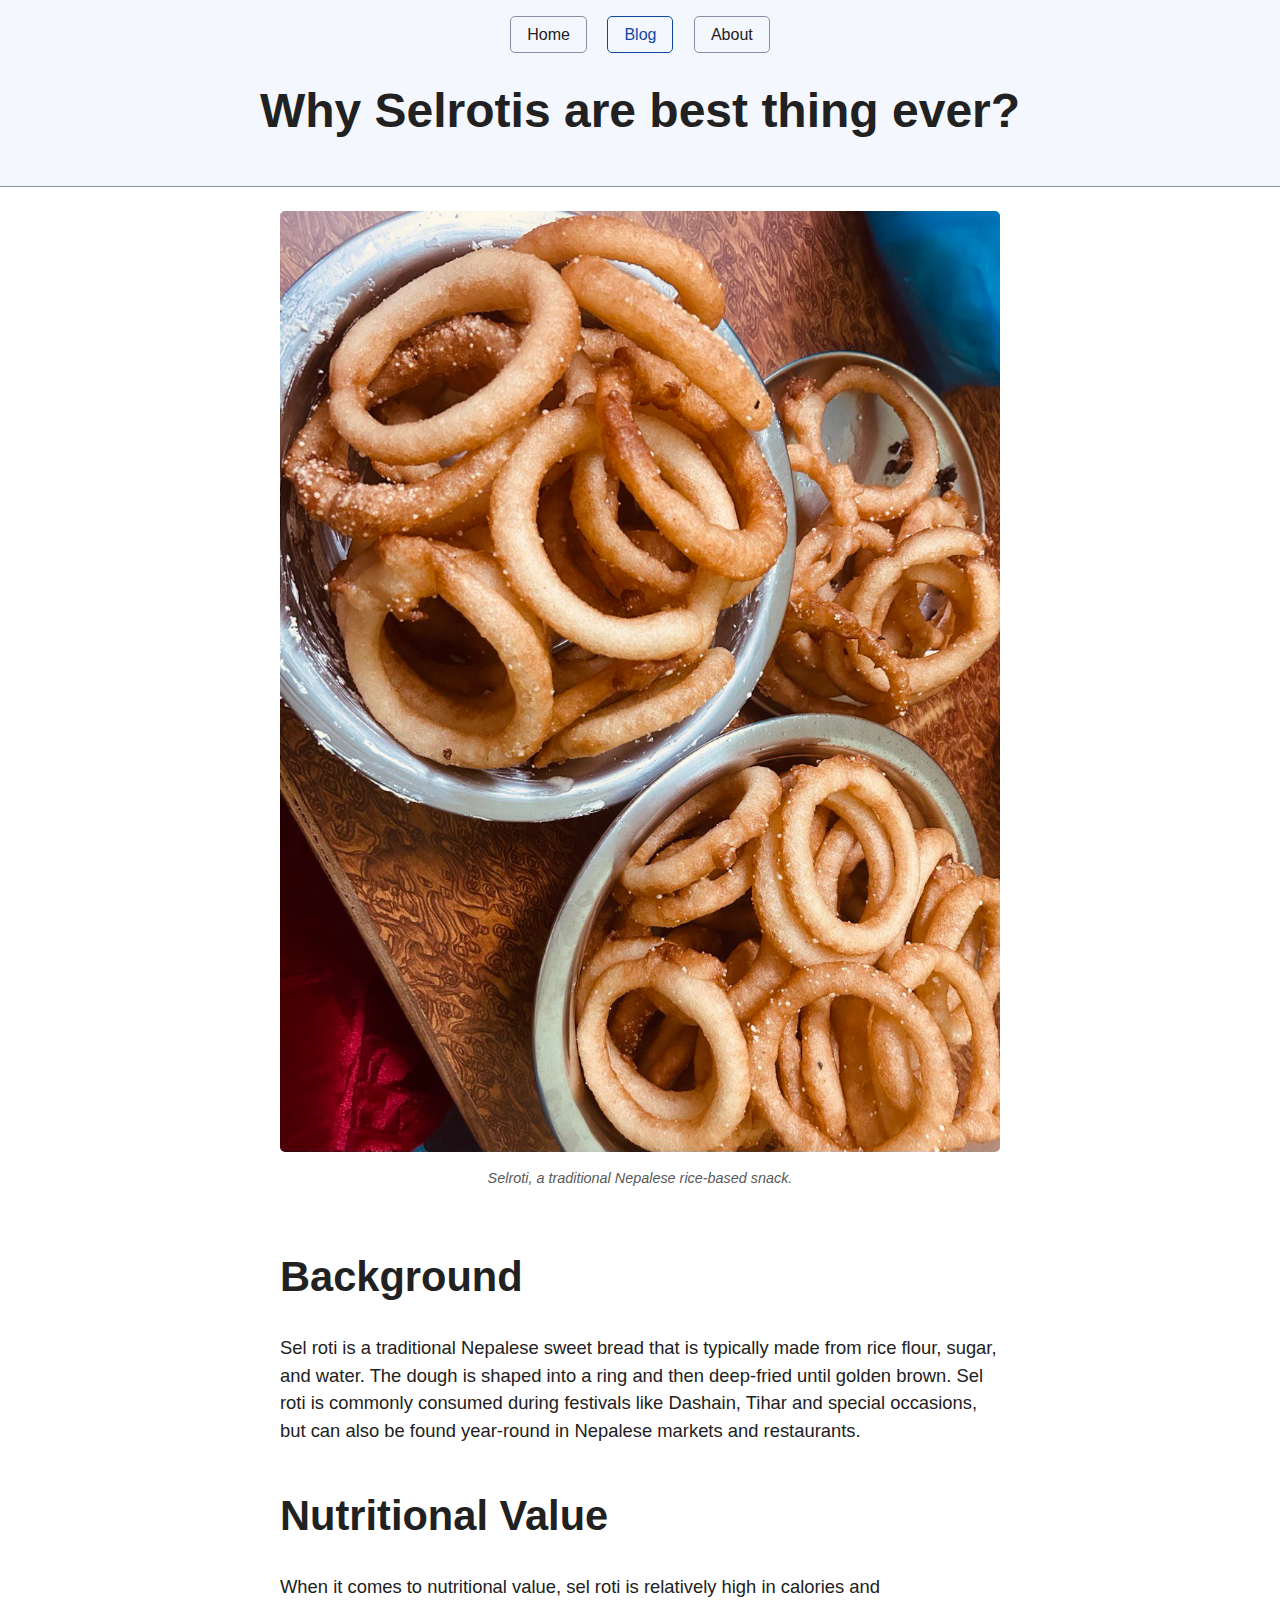
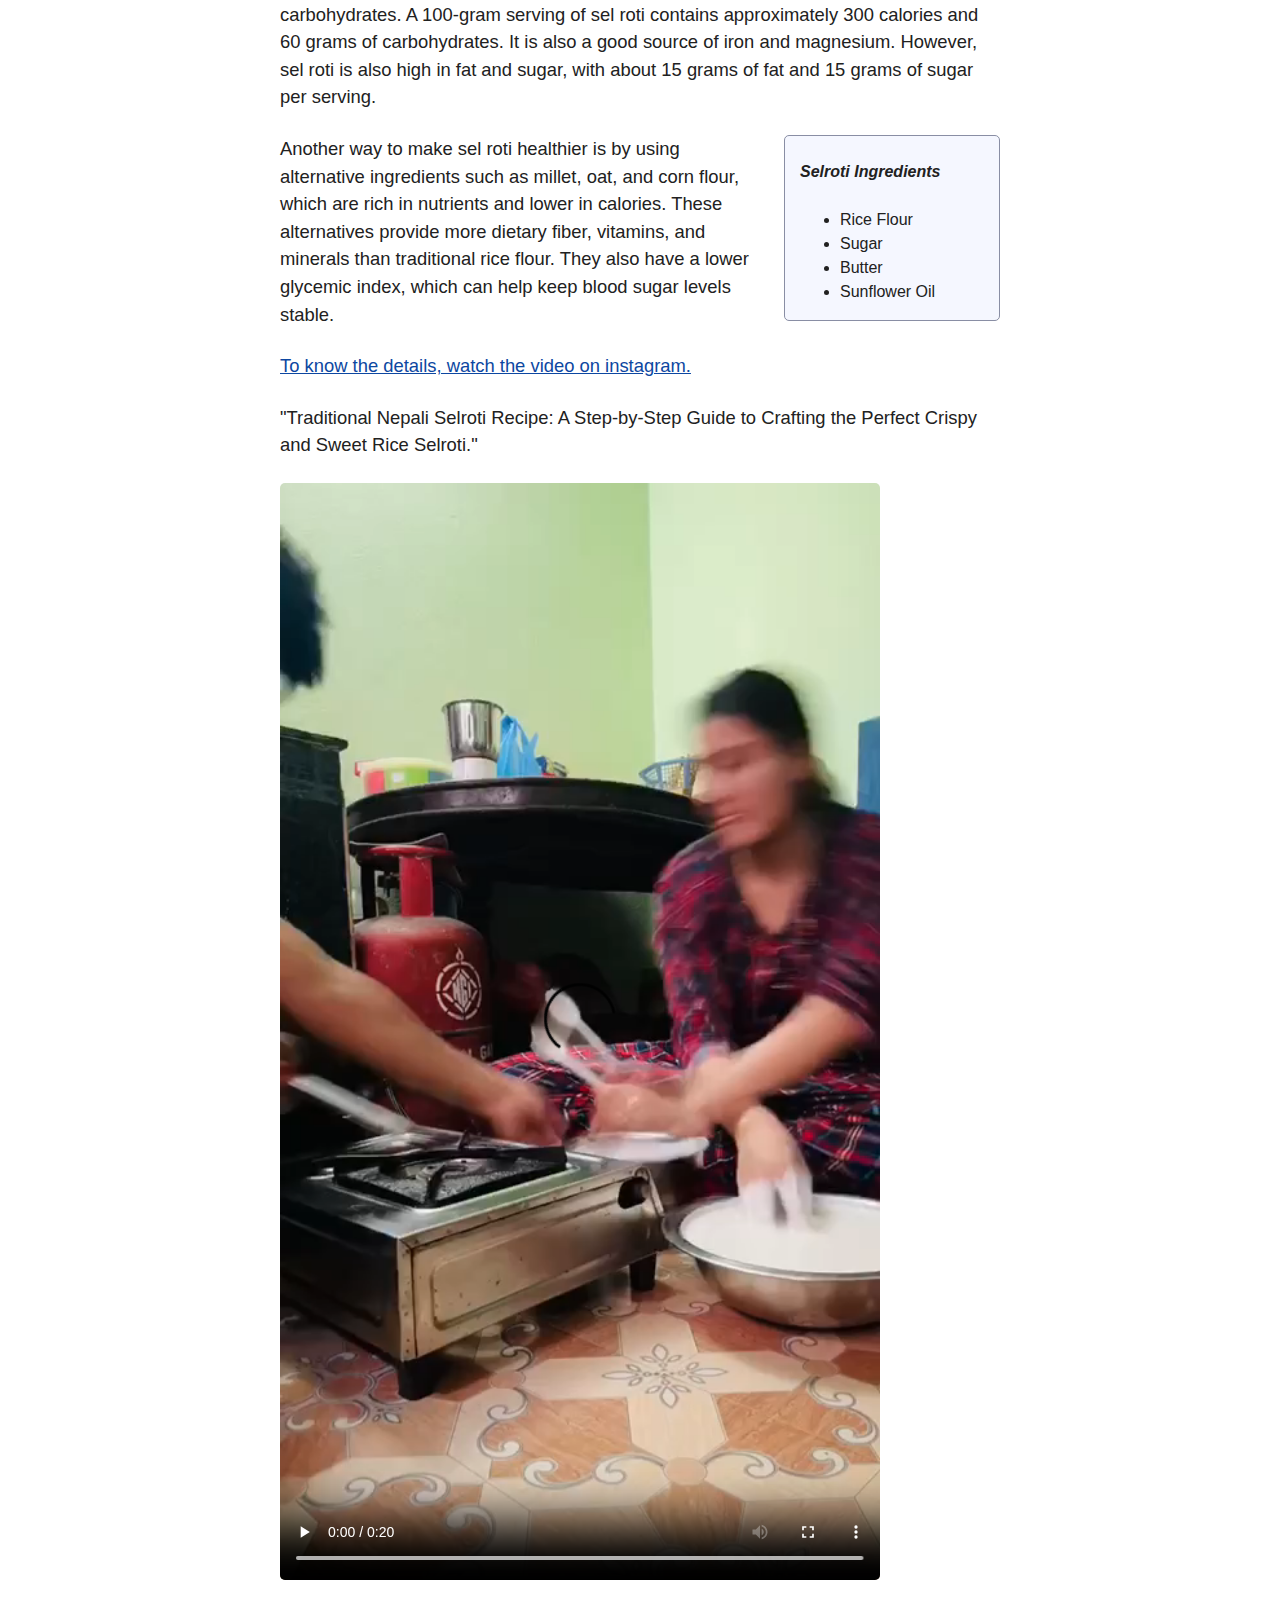
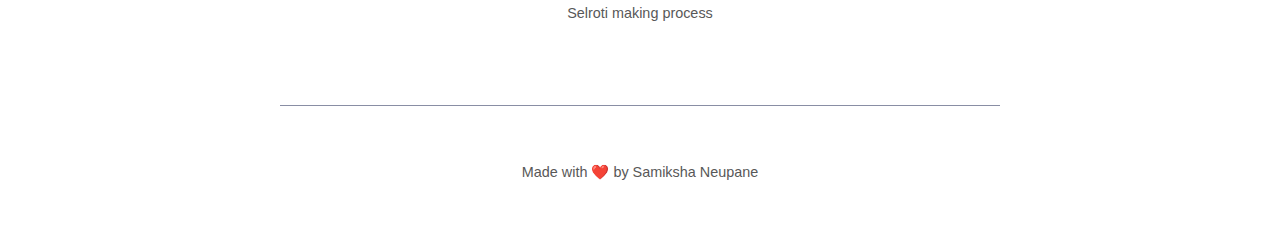
==== Blog/2024-10-14- Selrotis.html @ 33b3d6fc "Folder structure changes;" ====
<!DOCTYPE html>
<html>
  <head>
    <title>Why Selroti are best thing ever?</title>
    <link rel="stylesheet" href="../css folder/simple.css" />
  </head>
  <body>
    <header>
      <nav>
        <a href="../index.html">Home</a>
        <a href="index.html" aria-current="true">Blog</a>
        <a href="../about.html">About</a>
      </nav>
      <h1>Why Selrotis are best thing ever?</h1>
    </header>

    <main>
      <figure>
        <img src="../images folder/Selroti.jpg" alt="Photograph of Selroti" />
        <figcaption>
          <em>Selroti, a traditional Nepalese rice-based snack.</em>
        </figcaption>
      </figure>

      <h2>Background</h2>
      <p>
        Sel roti is a traditional Nepalese sweet bread that is typically made
        from rice flour, sugar, and water. The dough is shaped into a ring and
        then deep-fried until golden brown. Sel roti is commonly consumed during
        festivals like Dashain, Tihar and special occasions, but can also be
        found year-round in Nepalese markets and restaurants.
      </p>
      <h2>Nutritional Value</h2>
      <p>
        When it comes to nutritional value, sel roti is relatively high in
        calories and carbohydrates. A 100-gram serving of sel roti contains
        approximately 300 calories and 60 grams of carbohydrates. It is also a
        good source of iron and magnesium. However, sel roti is also high in fat
        and sugar, with about 15 grams of fat and 15 grams of sugar per serving.
      </p>
      <aside>
        <p>
          <strong><em>Selroti Ingredients</em></strong>
        </p>
        <ul>
          <li>Rice Flour</li>
          <li>Sugar</li>
          <li>Butter</li>
          <li>Sunflower Oil</li>
        </ul>
      </aside>
      <p>
        Another way to make sel roti healthier is by using alternative
        ingredients such as millet, oat, and corn flour, which are rich in
        nutrients and lower in calories. These alternatives provide more dietary
        fiber, vitamins, and minerals than traditional rice flour. They also
        have a lower glycemic index, which can help keep blood sugar levels
        stable.
      </p>
      <a href="" target="_blank">
        To know the details, watch the video on instagram.
      </a>

      <p>
        "Traditional Nepali Selroti Recipe: A Step-by-Step Guide to Crafting the
        Perfect Crispy and Sweet Rice Selroti."
      </p>
    </main>

    <figure>
      <video width="600" controls>
        <source
          src="../images folder/document_6084673030007558131.mp4"
          type="video/mp4"
        />
        Your browser does not support the video tag.
      </video>
      <figcaption>Selroti making process</figcaption>
    </figure>

    <footer>
      <p>Made with ❤️ by Samiksha Neupane</p>
    </footer>
  </body>
</html>
---- css folder/simple.css ----
/* Global variables. */
:root,
::backdrop {
  /* Set sans-serif & mono fonts */
  --sans-font: -apple-system, BlinkMacSystemFont, "Avenir Next", Avenir,
    "Nimbus Sans L", Roboto, "Noto Sans", "Segoe UI", Arial, Helvetica,
    "Helvetica Neue", sans-serif;
  --mono-font: Consolas, Menlo, Monaco, "Andale Mono", "Ubuntu Mono", monospace;
  --standard-border-radius: 5px;

  /* Default (light) theme */
  --bg: #fff;
  --accent-bg: #f5f7ff;
  --text: #212121;
  --text-light: #585858;
  --border: #898EA4;
  --accent: #0d47a1;
  --accent-hover: #1266e2;
  --accent-text: var(--bg);
  --code: #d81b60;
  --preformatted: #444;
  --marked: #ffdd33;
  --disabled: #efefef;
}

/* Dark theme */
@media (prefers-color-scheme: dark) {
  :root,
  ::backdrop {
    color-scheme: dark;
    --bg: #212121;
    --accent-bg: #2b2b2b;
    --text: #dcdcdc;
    --text-light: #ababab;
    --accent: #ffb300;
    --accent-hover: #ffe099;
    --accent-text: var(--bg);
    --code: #f06292;
    --preformatted: #ccc;
    --disabled: #111;
  }
  /* Add a bit of transparency so light media isn't so glaring in dark mode */
  img,
  video {
    opacity: 0.8;
  }
}

/* Reset box-sizing */
*, *::before, *::after {
  box-sizing: border-box;
}

/* Reset default appearance */
textarea,
select,
input,
progress {
  appearance: none;
  -webkit-appearance: none;
  -moz-appearance: none;
}

html {
  /* Set the font globally */
  font-family: var(--sans-font);
  scroll-behavior: smooth;
}

/* Make the body a nice central block */
body {
  color: var(--text);
  background-color: var(--bg);
  font-size: 1.15rem;
  line-height: 1.5;
  display: grid;
  grid-template-columns: 1fr min(45rem, 90%) 1fr;
  margin: 0;
}
body > * {
  grid-column: 2;
}

/* Make the header bg full width, but the content inline with body */
body > header {
  background-color: var(--accent-bg);
  border-bottom: 1px solid var(--border);
  text-align: center;
  padding: 0 0.5rem 2rem 0.5rem;
  grid-column: 1 / -1;
}

body > header > *:only-child {
  margin-block-start: 2rem;
}

body > header h1 {
  max-width: 1200px;
  margin: 1rem auto;
}

body > header p {
  max-width: 40rem;
  margin: 1rem auto;
}

/* Add a little padding to ensure spacing is correct between content and header > nav */
main {
  padding-top: 1.5rem;
}

body > footer {
  margin-top: 4rem;
  padding: 2rem 1rem 1.5rem 1rem;
  color: var(--text-light);
  font-size: 0.9rem;
  text-align: center;
  border-top: 1px solid var(--border);
}

/* Format headers */
h1 {
  font-size: 3rem;
}

h2 {
  font-size: 2.6rem;
  margin-top: 3rem;
}

h3 {
  font-size: 2rem;
  margin-top: 3rem;
}

h4 {
  font-size: 1.44rem;
}

h5 {
  font-size: 1.15rem;
}

h6 {
  font-size: 0.96rem;
}

p {
  margin: 1.5rem 0;
}

/* Prevent long strings from overflowing container */
p, h1, h2, h3, h4, h5, h6 {
  overflow-wrap: break-word;
}

/* Fix line height when title wraps */
h1,
h2,
h3 {
  line-height: 1.1;
}

/* Reduce header size on mobile */
@media only screen and (max-width: 720px) {
  h1 {
    font-size: 2.5rem;
  }

  h2 {
    font-size: 2.1rem;
  }

  h3 {
    font-size: 1.75rem;
  }

  h4 {
    font-size: 1.25rem;
  }
}

/* Format links & buttons */
a,
a:visited {
  color: var(--accent);
}

a:hover {
  text-decoration: none;
}

button,
.button,
a.button, /* extra specificity to override a */
input[type="submit"],
input[type="reset"],
input[type="button"],
label[type="button"] {
  border: 1px solid var(--accent);
  background-color: var(--accent);
  color: var(--accent-text);
  padding: 0.5rem 0.9rem;
  text-decoration: none;
  line-height: normal;
}

.button[aria-disabled="true"], 
input:disabled,
textarea:disabled,
select:disabled,
button[disabled] {
  cursor: not-allowed;
  background-color: var(--disabled);
  border-color: var(--disabled);
  color: var(--text-light);
}

input[type="range"] {
  padding: 0;
}

/* Set the cursor to '?' on an abbreviation and style the abbreviation to show that there is more information underneath */
abbr[title] {
  cursor: help;
  text-decoration-line: underline;
  text-decoration-style: dotted;
}

button:enabled:hover,
.button:not([aria-disabled="true"]):hover,
input[type="submit"]:enabled:hover,
input[type="reset"]:enabled:hover,
input[type="button"]:enabled:hover,
label[type="button"]:hover {
  background-color: var(--accent-hover);
  border-color: var(--accent-hover);
  cursor: pointer;
}

.button:focus-visible,
button:focus-visible:where(:enabled),
input:enabled:focus-visible:where(
  [type="submit"],
  [type="reset"],
  [type="button"]
) {
  outline: 2px solid var(--accent);
  outline-offset: 1px;
}

/* Format navigation */
header > nav {
  font-size: 1rem;
  line-height: 2;
  padding: 1rem 0 0 0;
}

/* Use flexbox to allow items to wrap, as needed */
header > nav ul,
header > nav ol {
  align-content: space-around;
  align-items: center;
  display: flex;
  flex-direction: row;
  flex-wrap: wrap;
  justify-content: center;
  list-style-type: none;
  margin: 0;
  padding: 0;
}

/* List items are inline elements, make them behave more like blocks */
header > nav ul li,
header > nav ol li {
  display: inline-block;
}

header > nav a,
header > nav a:visited {
  margin: 0 0.5rem 1rem 0.5rem;
  border: 1px solid var(--border);
  border-radius: var(--standard-border-radius);
  color: var(--text);
  display: inline-block;
  padding: 0.1rem 1rem;
  text-decoration: none;
}

header > nav a:hover,
header > nav a.current,
header > nav a[aria-current="page"],
header > nav a[aria-current="true"] {
  border-color: var(--accent);
  color: var(--accent);
  cursor: pointer;
}

/* Reduce nav side on mobile */
@media only screen and (max-width: 720px) {
  header > nav a {
    border: none;
    padding: 0;
    text-decoration: underline;
    line-height: 1;
  }
}

/* Consolidate box styling */
aside, details, pre, progress {
  background-color: var(--accent-bg);
  border: 1px solid var(--border);
  border-radius: var(--standard-border-radius);
  margin-bottom: 1rem;
}

aside {
  font-size: 1rem;
  width: 30%;
  padding: 0 15px;
  margin-inline-start: 15px;
  float: right;
}
*[dir="rtl"] aside {
  float: left;
}

/* Make aside full-width on mobile */
@media only screen and (max-width: 720px) {
  aside {
    width: 100%;
    float: none;
    margin-inline-start: 0;
  }
}

article, fieldset, dialog {
  border: 1px solid var(--border);
  padding: 1rem;
  border-radius: var(--standard-border-radius);
  margin-bottom: 1rem;
}

article h2:first-child,
section h2:first-child,
article h3:first-child,
section h3:first-child {
  margin-top: 1rem;
}

section {
  border-top: 1px solid var(--border);
  border-bottom: 1px solid var(--border);
  padding: 2rem 1rem;
  margin: 3rem 0;
}

/* Don't double separators when chaining sections */
section + section,
section:first-child {
  border-top: 0;
  padding-top: 0;
}

section + section {
  margin-top: 0;
}

section:last-child {
  border-bottom: 0;
  padding-bottom: 0;
}

details {
  padding: 0.7rem 1rem;
}

summary {
  cursor: pointer;
  font-weight: bold;
  padding: 0.7rem 1rem;
  margin: -0.7rem -1rem;
  word-break: break-all;
}

details[open] > summary + * {
  margin-top: 0;
}

details[open] > summary {
  margin-bottom: 0.5rem;
}

details[open] > :last-child {
  margin-bottom: 0;
}

/* Format tables */
table {
  border-collapse: collapse;
  margin: 1.5rem 0;
}

figure > table {
  width: max-content;
  margin: 0;
}

td,
th {
  border: 1px solid var(--border);
  text-align: start;
  padding: 0.5rem;
}

th {
  background-color: var(--accent-bg);
  font-weight: bold;
}

tr:nth-child(even) {
  /* Set every other cell slightly darker. Improves readability. */
  background-color: var(--accent-bg);
}

table caption {
  font-weight: bold;
  margin-bottom: 0.5rem;
}

/* Format forms */
textarea,
select,
input,
button,
.button {
  font-size: inherit;
  font-family: inherit;
  padding: 0.5rem;
  margin-bottom: 0.5rem;
  border-radius: var(--standard-border-radius);
  box-shadow: none;
  max-width: 100%;
  display: inline-block;
}
textarea,
select,
input {
  color: var(--text);
  background-color: var(--bg);
  border: 1px solid var(--border);
}
label {
  display: block;
}
textarea:not([cols]) {
  width: 100%;
}

/* Add arrow to drop-down */
select:not([multiple]) {
  background-image: linear-gradient(45deg, transparent 49%, var(--text) 51%),
    linear-gradient(135deg, var(--text) 51%, transparent 49%);
  background-position: calc(100% - 15px), calc(100% - 10px);
  background-size: 5px 5px, 5px 5px;
  background-repeat: no-repeat;
  padding-inline-end: 25px;
}
*[dir="rtl"] select:not([multiple]) {
  background-position: 10px, 15px;
}

/* checkbox and radio button style */
input[type="checkbox"],
input[type="radio"] {
  vertical-align: middle;
  position: relative;
  width: min-content;
}

input[type="checkbox"] + label,
input[type="radio"] + label {
  display: inline-block;
}

input[type="radio"] {
  border-radius: 100%;
}

input[type="checkbox"]:checked,
input[type="radio"]:checked {
  background-color: var(--accent);
}

input[type="checkbox"]:checked::after {
  /* Creates a rectangle with colored right and bottom borders which is rotated to look like a check mark */
  content: " ";
  width: 0.18em;
  height: 0.32em;
  border-radius: 0;
  position: absolute;
  top: 0.05em;
  left: 0.17em;
  background-color: transparent;
  border-right: solid var(--bg) 0.08em;
  border-bottom: solid var(--bg) 0.08em;
  font-size: 1.8em;
  transform: rotate(45deg);
}
input[type="radio"]:checked::after {
  /* creates a colored circle for the checked radio button  */
  content: " ";
  width: 0.25em;
  height: 0.25em;
  border-radius: 100%;
  position: absolute;
  top: 0.125em;
  background-color: var(--bg);
  left: 0.125em;
  font-size: 32px;
}

/* Makes input fields wider on smaller screens */
@media only screen and (max-width: 720px) {
  textarea,
  select,
  input {
    width: 100%;
  }
}

/* Set a height for color input */
input[type="color"] {
  height: 2.5rem;
  padding:  0.2rem;
}

/* do not show border around file selector button */
input[type="file"] {
  border: 0;
}

/* Misc body elements */
hr {
  border: none;
  height: 1px;
  background: var(--border);
  margin: 1rem auto;
}

mark {
  padding: 2px 5px;
  border-radius: var(--standard-border-radius);
  background-color: var(--marked);
  color: black;
}

mark a {
  color: #0d47a1;
}

img,
video {
  max-width: 100%;
  height: auto;
  border-radius: var(--standard-border-radius);
}

figure {
  margin: 0;
  display: block;
  overflow-x: auto;
}

figure > img,
figure > picture > img {
  display: block;
  margin-inline: auto;
}

figcaption {
  text-align: center;
  font-size: 0.9rem;
  color: var(--text-light);
  margin-block: 1rem;
}

blockquote {
  margin-inline-start: 2rem;
  margin-inline-end: 0;
  margin-block: 2rem;
  padding: 0.4rem 0.8rem;
  border-inline-start: 0.35rem solid var(--accent);
  color: var(--text-light);
  font-style: italic;
}

cite {
  font-size: 0.9rem;
  color: var(--text-light);
  font-style: normal;
}

dt {
    color: var(--text-light);
}

/* Use mono font for code elements */
code,
pre,
pre span,
kbd,
samp {
  font-family: var(--mono-font);
  color: var(--code);
}

kbd {
  color: var(--preformatted);
  border: 1px solid var(--preformatted);
  border-bottom: 3px solid var(--preformatted);
  border-radius: var(--standard-border-radius);
  padding: 0.1rem 0.4rem;
}

pre {
  padding: 1rem 1.4rem;
  max-width: 100%;
  overflow: auto;
  color: var(--preformatted);
}

/* Fix embedded code within pre */
pre code {
  color: var(--preformatted);
  background: none;
  margin: 0;
  padding: 0;
}

/* Progress bars */
/* Declarations are repeated because you */
/* cannot combine vendor-specific selectors */
progress {
  width: 100%;
}

progress:indeterminate {
  background-color: var(--accent-bg);
}

progress::-webkit-progress-bar {
  border-radius: var(--standard-border-radius);
  background-color: var(--accent-bg);
}

progress::-webkit-progress-value {
  border-radius: var(--standard-border-radius);
  background-color: var(--accent);
}

progress::-moz-progress-bar {
  border-radius: var(--standard-border-radius);
  background-color: var(--accent);
  transition-property: width;
  transition-duration: 0.3s;
}

progress:indeterminate::-moz-progress-bar {
  background-color: var(--accent-bg);
}

dialog {
  max-width: 40rem;
  margin: auto;
}

dialog::backdrop {
  background-color: var(--bg);
  opacity: 0.8;
}

@media only screen and (max-width: 720px) {
  dialog {
    max-width: 100%;
    margin: auto 1em;
  }
}

/* Superscript & Subscript */
/* Prevent scripts from affecting line-height. */
sup, sub {
  vertical-align: baseline;
  position: relative;
}

sup {
  top: -0.4em;
}

sub { 
  top: 0.3em; 
}

/* Classes for notices */
.notice {
  background: var(--accent-bg);
  border: 2px solid var(--border);
  border-radius: var(--standard-border-radius);
  padding: 1.5rem;
  margin: 2rem 0;
}
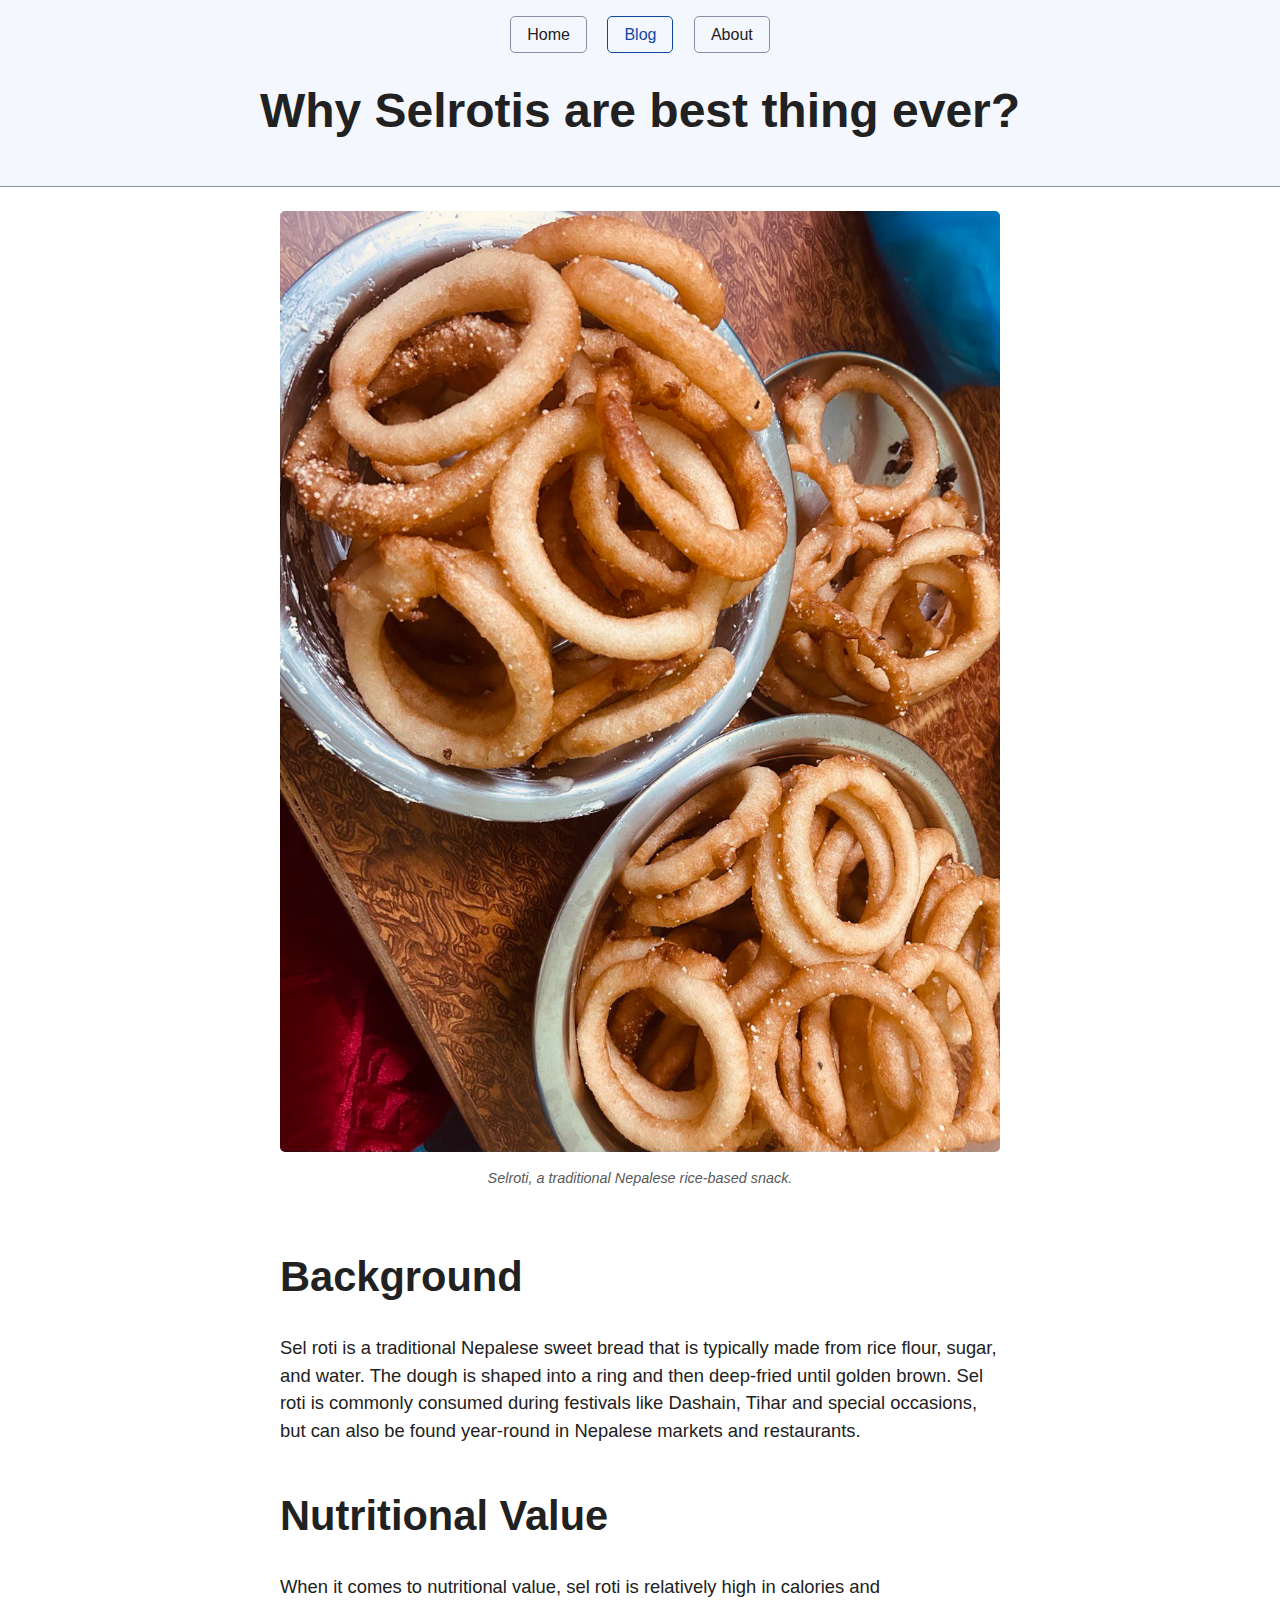
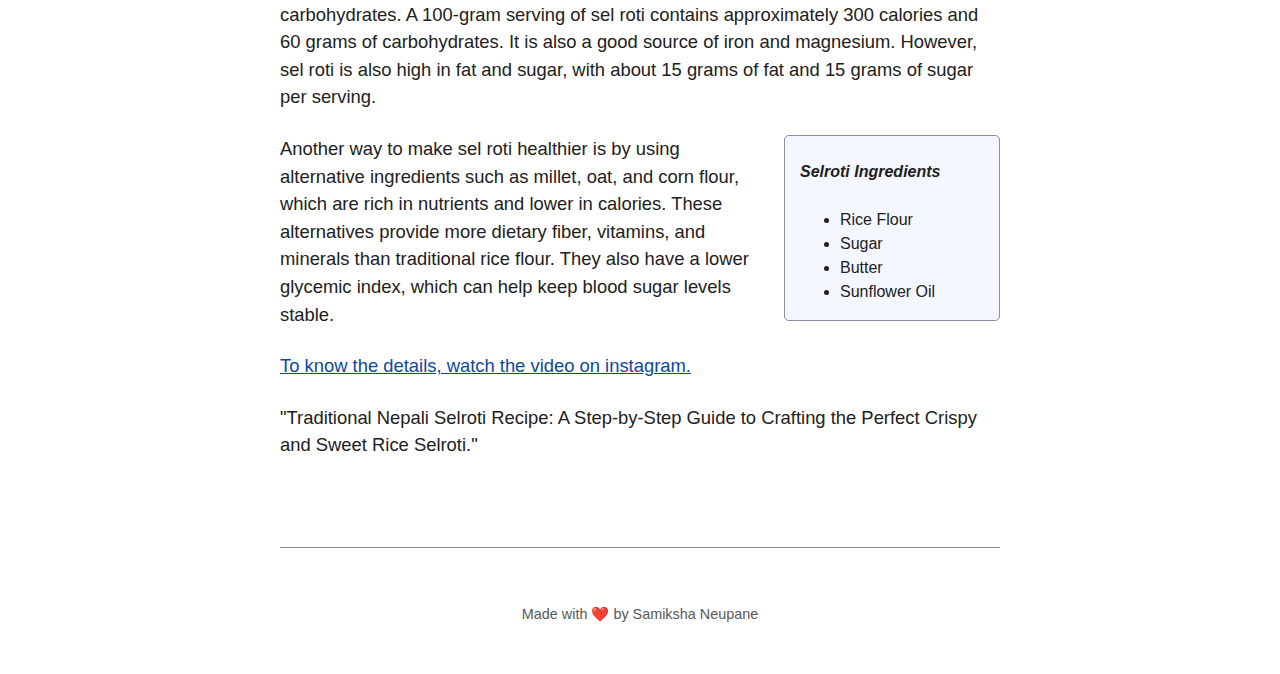
==== commit d707c314: "Update instagram link" ====
--- a/Blog/2024-10-14- Selrotis.html
+++ b/Blog/2024-10-14- Selrotis.html
@@ -57,7 +57,10 @@
         have a lower glycemic index, which can help keep blood sugar levels
         stable.
       </p>
-      <a href="" target="_blank">
+      <a
+        href="https://www.instagram.com/reel/DBTIu0oMyPI/?utm_source=ig_web_button_share_sheet&igsh=MzRlODBiNWFlZA=="
+        target="_blank"
+      >
         To know the details, watch the video on instagram.
       </a>
 
@@ -67,17 +70,6 @@
       </p>
     </main>
 
-    <figure>
-      <video width="600" controls>
-        <source
-          src="../images folder/document_6084673030007558131.mp4"
-          type="video/mp4"
-        />
-        Your browser does not support the video tag.
-      </video>
-      <figcaption>Selroti making process</figcaption>
-    </figure>
-
     <footer>
       <p>Made with ❤️ by Samiksha Neupane</p>
     </footer>
